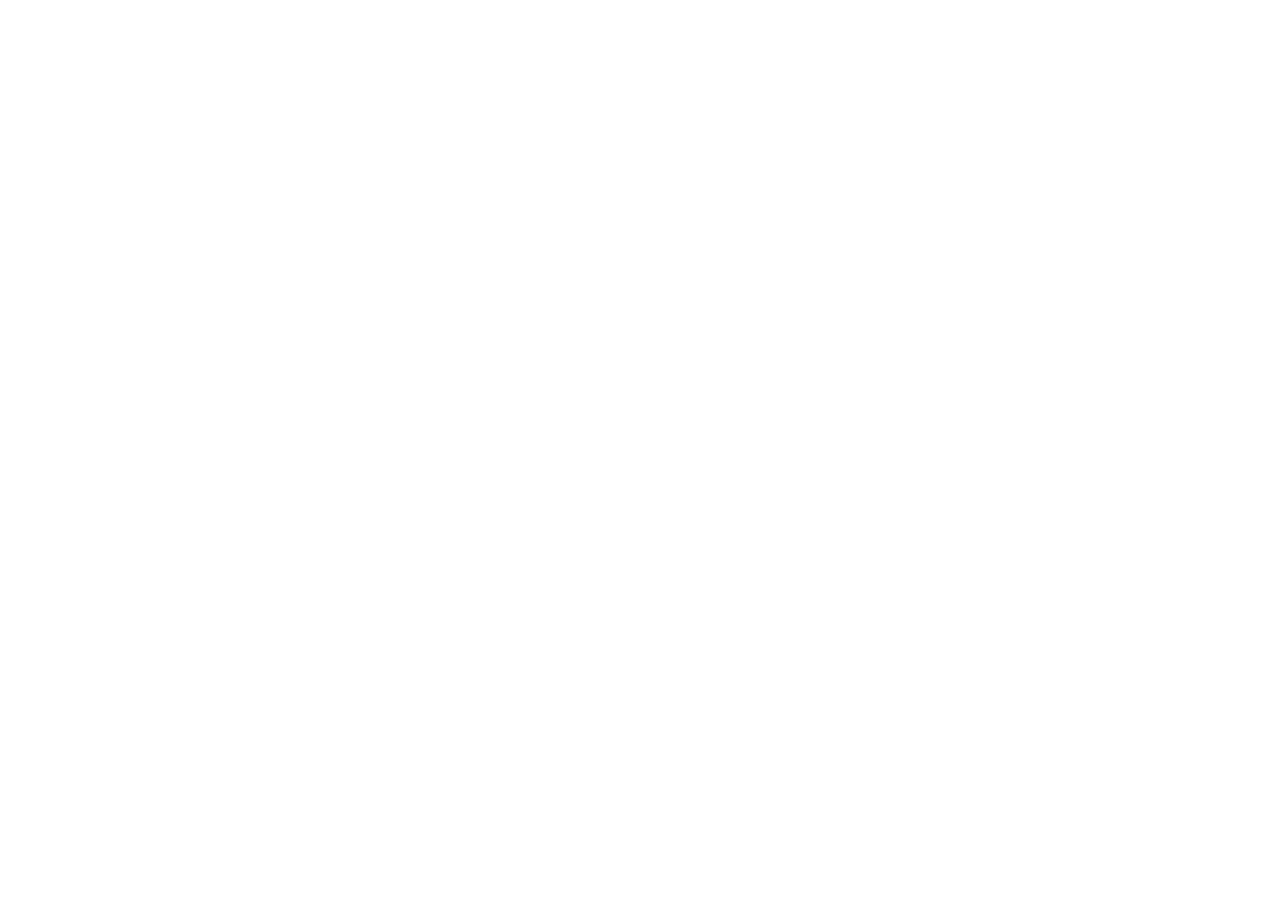
==== index.html @ 5836364f "initial update" ====
<!DOCTYPE html>
<html lang="en">
  <head>
    <script src="https://cdnjs.cloudflare.com/ajax/libs/p5.js/1.11.1/p5.js"></script>
    <script src="https://cdnjs.cloudflare.com/ajax/libs/p5.js/1.11.1/addons/p5.sound.min.js"></script>
    <link rel="stylesheet" type="text/css" href="style.css" />
    <meta charset="utf-8" />
  </head>
  <body>
    <main></main>
    <script src="sketch.js"></script>
  </body>
</html>
---- style.css ----
html,
body {
    margin: 0;
    padding: 0;
}

canvas {
    display: block;
}
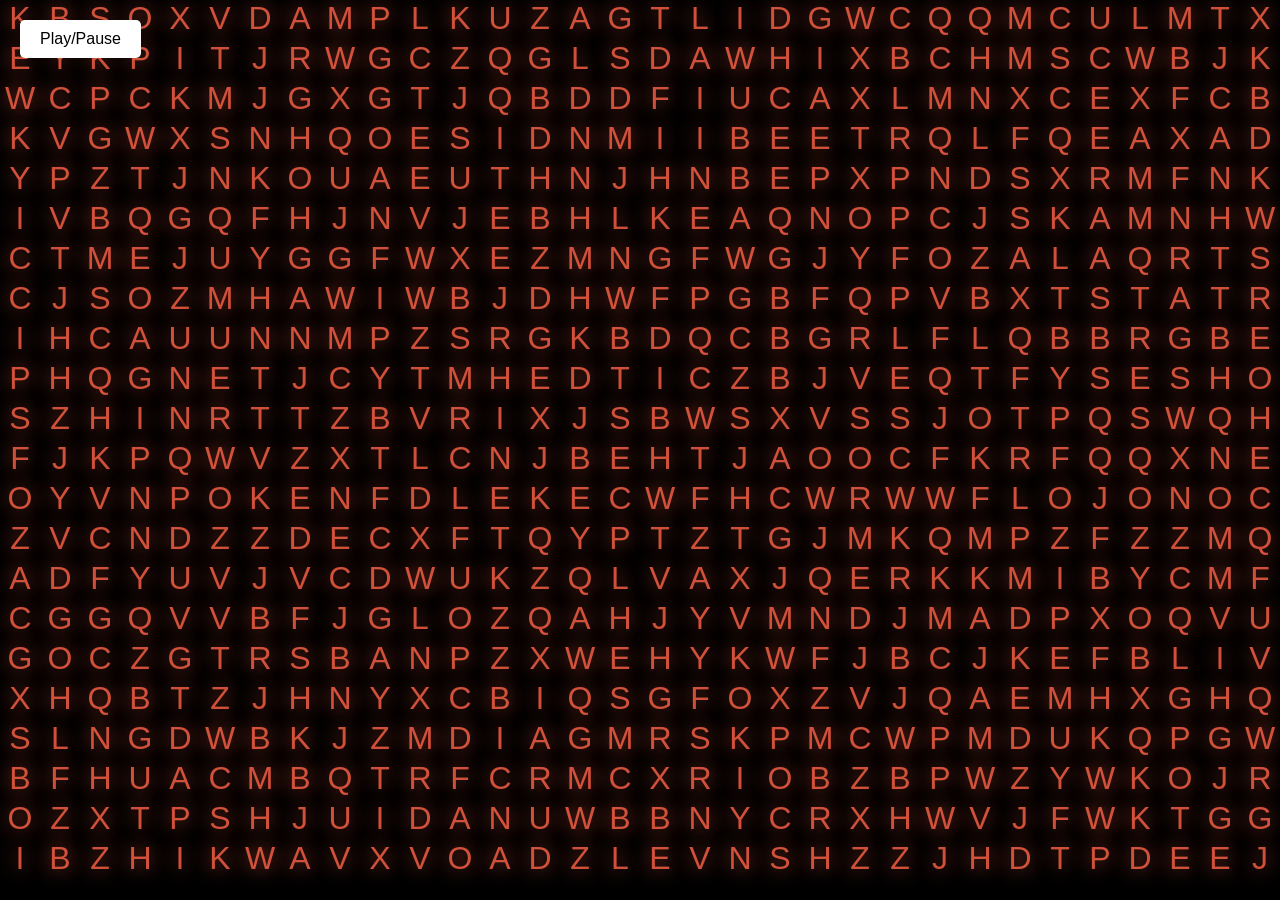
==== commit 3514b51a: "javascript version update" ====
--- a/index.html
+++ b/index.html
@@ -1,13 +1,25 @@
 <!DOCTYPE html>
 <html lang="en">
   <head>
-    <script src="https://cdnjs.cloudflare.com/ajax/libs/p5.js/1.11.1/p5.js"></script>
-    <script src="https://cdnjs.cloudflare.com/ajax/libs/p5.js/1.11.1/addons/p5.sound.min.js"></script>
+    <meta charset="UTF-8" />
+    <meta name="viewport" content="width=device-width, initial-scale=1.0" />
+    <title>Visualizer</title>
     <link rel="stylesheet" type="text/css" href="style.css" />
-    <meta charset="utf-8" />
   </head>
   <body>
-    <main></main>
-    <script src="sketch.js"></script>
+    <!-- <div id="searchInterface"></div>
+      <h1>Music Visualizer</h1>
+      <input 
+        type="text" 
+        id="searchInput" 
+        placeholder="Search for a song..."
+        autocomplete="off"
+      >
+      <div id="searchResults"></div>
+    </div> -->
+
+    <canvas id="canvas"></canvas>
+    <button id="playButton">Play/Pause</button>
+    <script src="script.js"></script>
   </body>
 </html>
--- a/style.css
+++ b/style.css
@@ -1,9 +1,87 @@
-html,
 body {
     margin: 0;
     padding: 0;
+    overflow: hidden;
+    background: black;
 }
+
+/* #searchInterface {
+    position: fixed;
+    top: 50%;
+    left: 50%;
+    transform: translate(-50%, -50%);
+    text-align: center;
+    width: 80%;
+    max-width: 500px;
+}
+
+#searchInput {
+    width: 100%;
+    padding: 12px;
+    margin: 10px 0;
+    border: none;
+    border-radius: 5px;
+    font-size: 16px;
+}
+
+#searchResults {
+    margin-top: 20px;
+    max-height: 300px;
+    overflow-y: auto;
+}
+
+.song-result {
+    display: flex;
+    align-items: center;
+    padding: 10px;
+    margin: 5px 0;
+    background: rgba(255, 255, 255, 0.1);
+    border-radius: 5px;
+    cursor: pointer;
+    text-align: left;
+}
+
+.song-result:hover {
+    background: rgba(255, 255, 255, 0.2);
+}
+
+.song-result img {
+    width: 50px;
+    height: 50px;
+    margin-right: 15px;
+}
+
+.song-info {
+    flex-grow: 1;
+}
+
+.song-title {
+    font-weight: bold;
+    margin-bottom: 5px;
+}
+
+.song-artist {
+    font-size: 0.9em;
+    opacity: 0.8;
+} */
 
 canvas {
     display: block;
+}
+
+#playButton {
+    position: fixed;
+    top: 20px;
+    left: 20px;
+    padding: 10px 20px;
+    font-size: 16px;
+    background: white;
+    border: none;
+    border-radius: 5px;
+    cursor: pointer;
+    z-index: 100;
+}
+
+#playButton:hover {
+    background: #eee;
 }
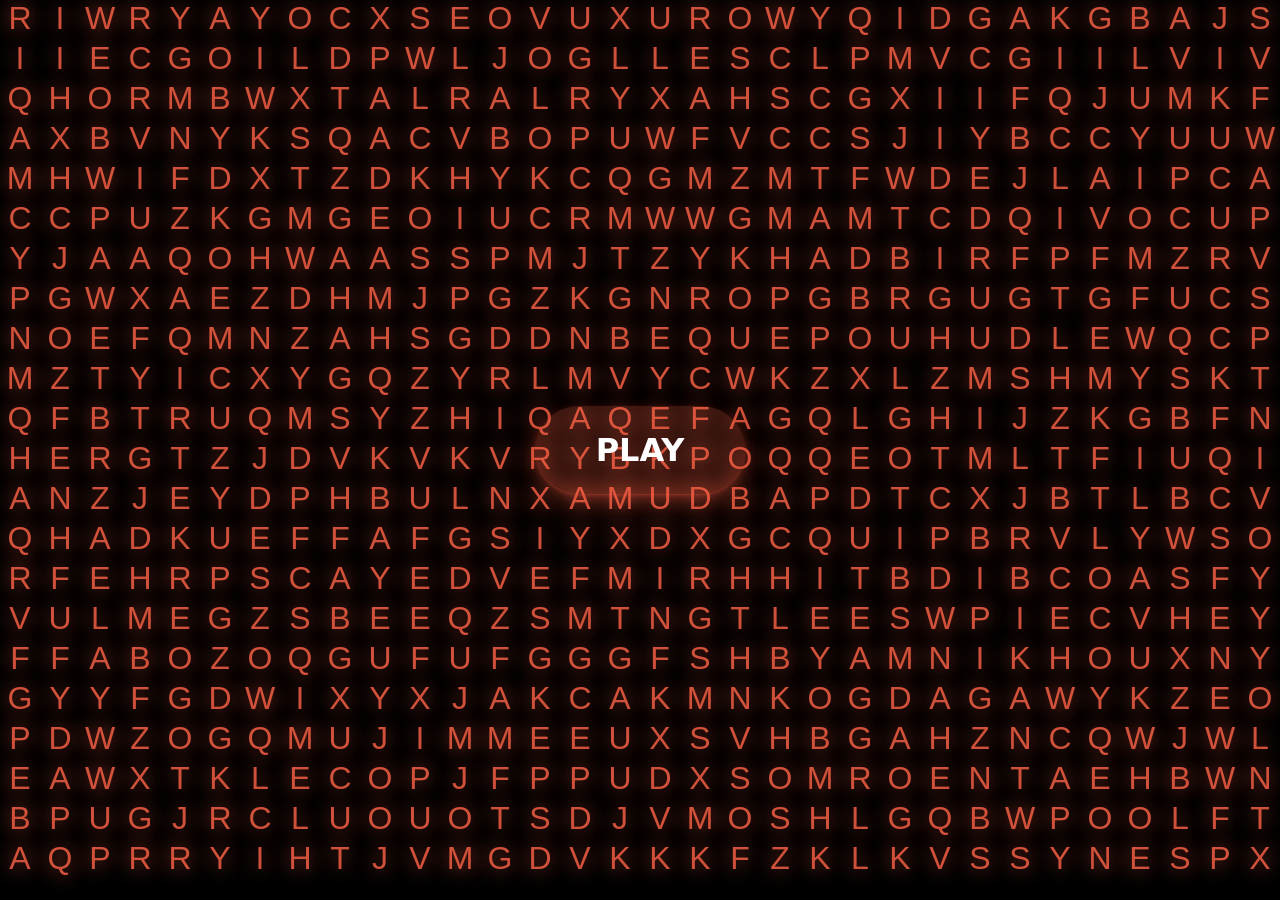
==== commit 5d8c3f8c: "update" ====
--- a/index.html
+++ b/index.html
@@ -19,7 +19,7 @@
     </div> -->
 
     <canvas id="canvas"></canvas>
-    <button id="playButton">Play/Pause</button>
+    <button id="playButton">PLAY</button>
     <script src="script.js"></script>
   </body>
 </html>
--- a/style.css
+++ b/style.css
@@ -71,17 +71,46 @@
 
 #playButton {
     position: fixed;
-    top: 20px;
-    left: 20px;
-    padding: 10px 20px;
-    font-size: 16px;
-    background: white;
-    border: none;
-    border-radius: 5px;
+    top: 50%;
+    left: 50%;
+    transform: translate(-50%, -50%);
+    z-index: 100;
+
+    background-color: rgba(255, 99, 71, 0.2);
+    border-radius: 100px;
+    box-shadow: rgba(255, 99, 71, 0.2) 0 -25px 18px -14px inset,
+        rgba(255, 99, 71, 0.15) 0 1px 2px,
+        rgba(255, 99, 71, 0.15) 0 2px 4px,
+        rgba(255, 99, 71, 0.15) 0 4px 8px,
+        rgba(255, 99, 71, 0.15) 0 8px 16px,
+        rgba(255, 99, 71, 0.15) 0 16px 32px;
+    color: white;
     cursor: pointer;
-    z-index: 100;
+    display: inline-block;
+    font-family: CerebriSans-Regular, -apple-system, system-ui, Roboto, sans-serif;
+    font-weight: bold;
+    padding: 25px 60px;
+    text-align: center;
+    text-decoration: none;
+    transition: all 250ms;
+    border: 0;
+    font-size: 32px;
+    user-select: none;
+    -webkit-user-select: none;
+    touch-action: manipulation;
 }
 
 #playButton:hover {
-    background: #eee;
+    box-shadow: rgba(255, 99, 71, 0.35) 0 -25px 18px -14px inset,
+        rgba(255, 99, 71, 0.25) 0 1px 2px,
+        rgba(255, 99, 71, 0.25) 0 2px 4px,
+        rgba(255, 99, 71, 0.25) 0 4px 8px,
+        rgba(255, 99, 71, 0.25) 0 8px 16px,
+        rgba(255, 99, 71, 0.25) 0 16px 32px;
+    transform: translate(-50%, -50%) scale(1.05) rotate(-1deg);
+}
+
+#playButton:active {
+    background-color: rgba(255, 99, 71, 0.3);
+    transform: translate(-50%, -50%) scale(0.95);
 }
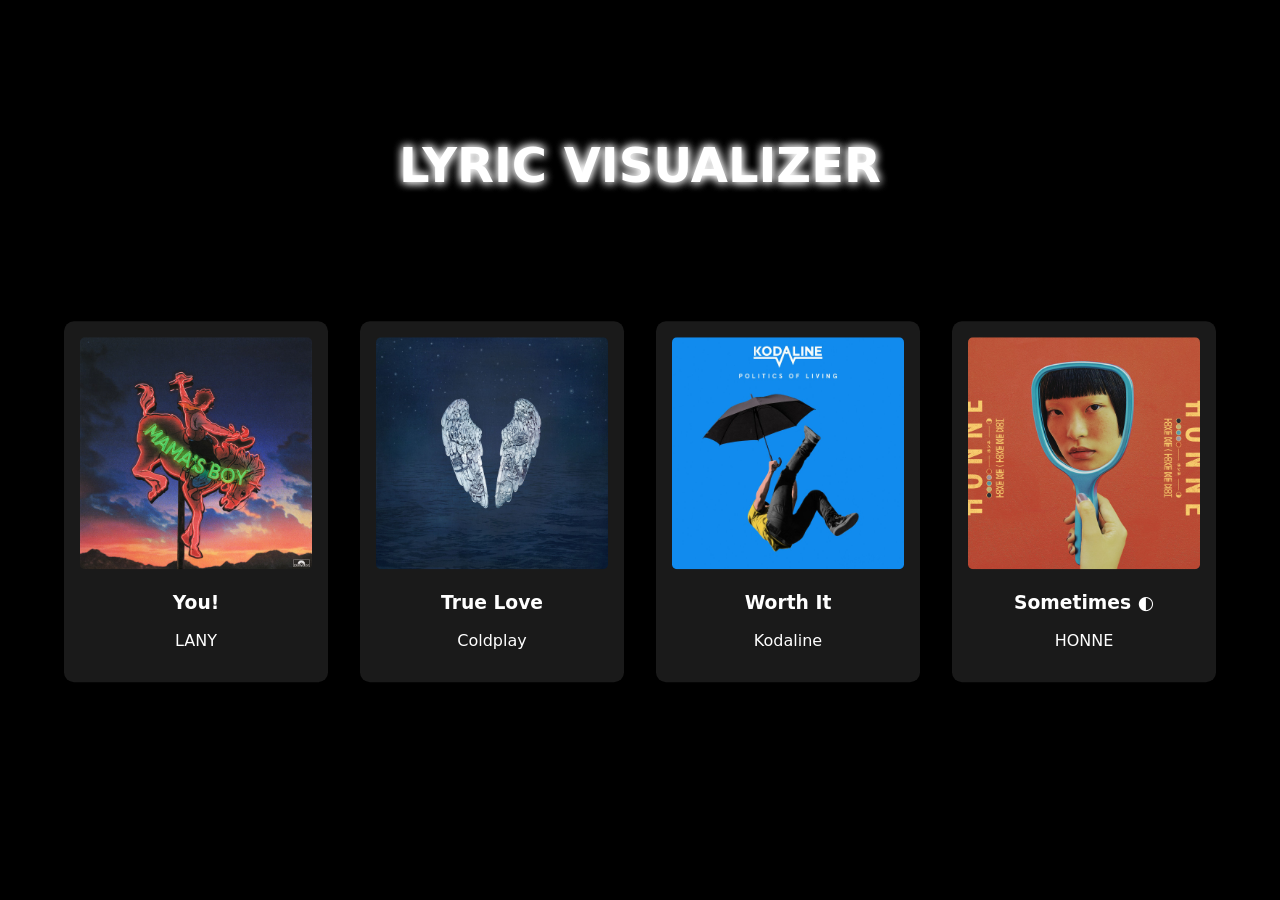
==== commit a3eaaf1c: "song updates" ====
--- a/index.html
+++ b/index.html
@@ -3,23 +3,40 @@
   <head>
     <meta charset="UTF-8" />
     <meta name="viewport" content="width=device-width, initial-scale=1.0" />
-    <title>Visualizer</title>
+    <title>Lyric Visualizer</title>
     <link rel="stylesheet" type="text/css" href="style.css" />
+    <style>
+      html {
+        font-family: "CerebriSans-Regular", -apple-system, system-ui, Roboto;
+      }
+    </style>
   </head>
   <body>
-    <!-- <div id="searchInterface"></div>
-      <h1>Music Visualizer</h1>
-      <input 
-        type="text" 
-        id="searchInput" 
-        placeholder="Search for a song..."
-        autocomplete="off"
-      >
-      <div id="searchResults"></div>
-    </div> -->
-
-    <canvas id="canvas"></canvas>
-    <button id="playButton">PLAY</button>
-    <script src="script.js"></script>
+    <div id="songSelection">
+      <h1>Lyric Visualizer</h1>
+      <div class="song-grid">
+        <div class="song-card" data-song="you">
+          <img src="assets/covers/you.jpeg" alt="You" />
+          <h3>You!</h3>
+          <p>LANY</p>
+        </div>
+        <div class="song-card" data-song="true_love">
+          <img src="assets/covers/true_love.jpeg" alt="True Love" />
+          <h3>True Love</h3>
+          <p>Coldplay</p>
+        </div>
+        <div class="song-card" data-song="worth_it">
+          <img src="assets/covers/worth_it.jpg" alt="Worth It" />
+          <h3>Worth It</h3>
+          <p>Kodaline</p>
+        </div>
+        <div class="song-card" data-song="sometimes">
+          <img src="assets/covers/sometimes.jpeg" alt="Sometimes" />
+          <h3>Sometimes ◐</h3>
+          <p>HONNE</p>
+        </div>
+      </div>
+    </div>
+    <script src="landing.js"></script>
   </body>
 </html>
--- a/style.css
+++ b/style.css
@@ -73,7 +73,8 @@
     position: fixed;
     top: 50%;
     left: 50%;
-    transform: translate(-50%, -50%);
+    transform: translate(-50%, -50%) scale(1) rotate(0deg);
+    transition: scale 0.4s cubic-bezier(0.34, 1.56, 0.64, 1);
     z-index: 100;
 
     background-color: rgba(255, 99, 71, 0.2);
@@ -112,5 +113,73 @@
 
 #playButton:active {
     background-color: rgba(255, 99, 71, 0.3);
-    transform: translate(-50%, -50%) scale(0.95);
+    transform: translate(-50%, -50%) scale(1.05) rotate(-1deg);
+}
+
+#songSelection {
+    position: fixed;
+    top: 50%;
+    left: 50%;
+    transform: translate(-50%, -50%);
+    text-align: center;
+    width: 90%;
+    max-width: 1200px;
+    color: white;
+    padding-top: 0;
+}
+
+#songSelection h1 {
+    position: relative;
+    top: -5rem;
+    color: #ffffff;
+    font-size: 48px;
+    text-transform: uppercase;
+    margin-bottom: 2rem;
+    font-family: CerebriSans-Regular, -apple-system, system-ui, Roboto, sans-serif;
+    text-shadow: 0 0 10px #ffffff, 0 0 10px #ffffff;
+    margin: 0 0 3rem 0;
+}
+
+.song-grid {
+    display: grid;
+    grid-template-columns: repeat(auto-fit, minmax(250px, 1fr));
+    gap: 2rem;
+    margin-top: 2rem;
+}
+
+.song-card {
+    background: rgba(255, 255, 255, 0.1);
+    border-radius: 10px;
+    padding: 1rem;
+    cursor: pointer;
+    transition: transform 0.3s ease, background 0.3s ease;
+}
+
+.song-card:hover {
+    transform: translateY(-5px);
+    background: rgba(255, 255, 255, 0.2);
+}
+
+.song-card img {
+    width: 100%;
+    aspect-ratio: 1;
+    object-fit: cover;
+    border-radius: 5px;
+}
+
+#backButton {
+    position: fixed;
+    top: 20px;
+    left: 20px;
+    color: white;
+    font-size: 24px;
+    text-decoration: none;
+    padding: 10px 20px;
+    border-radius: 50%;
+    background: rgba(255, 255, 255, 0.1);
+    transition: background 0.3s ease;
+}
+
+#backButton:hover {
+    background: rgba(255, 255, 255, 0.2);
 }
